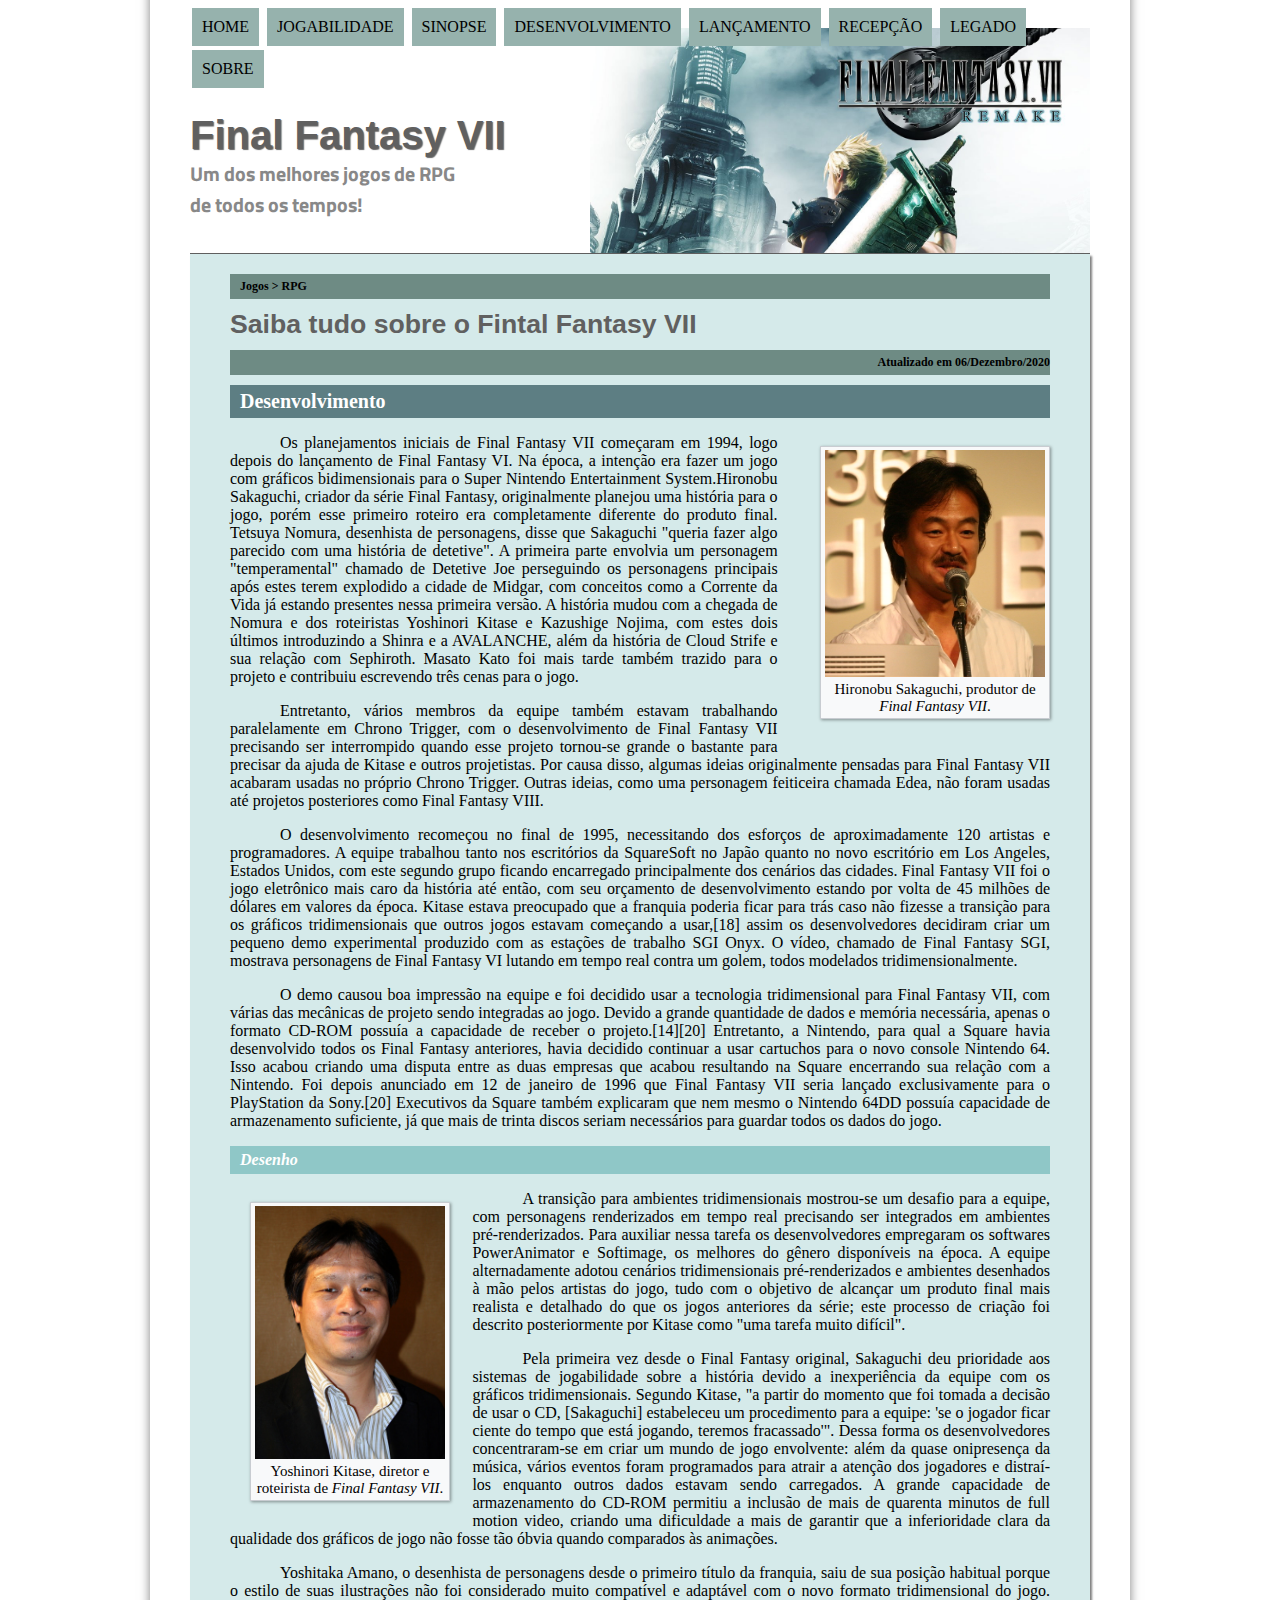
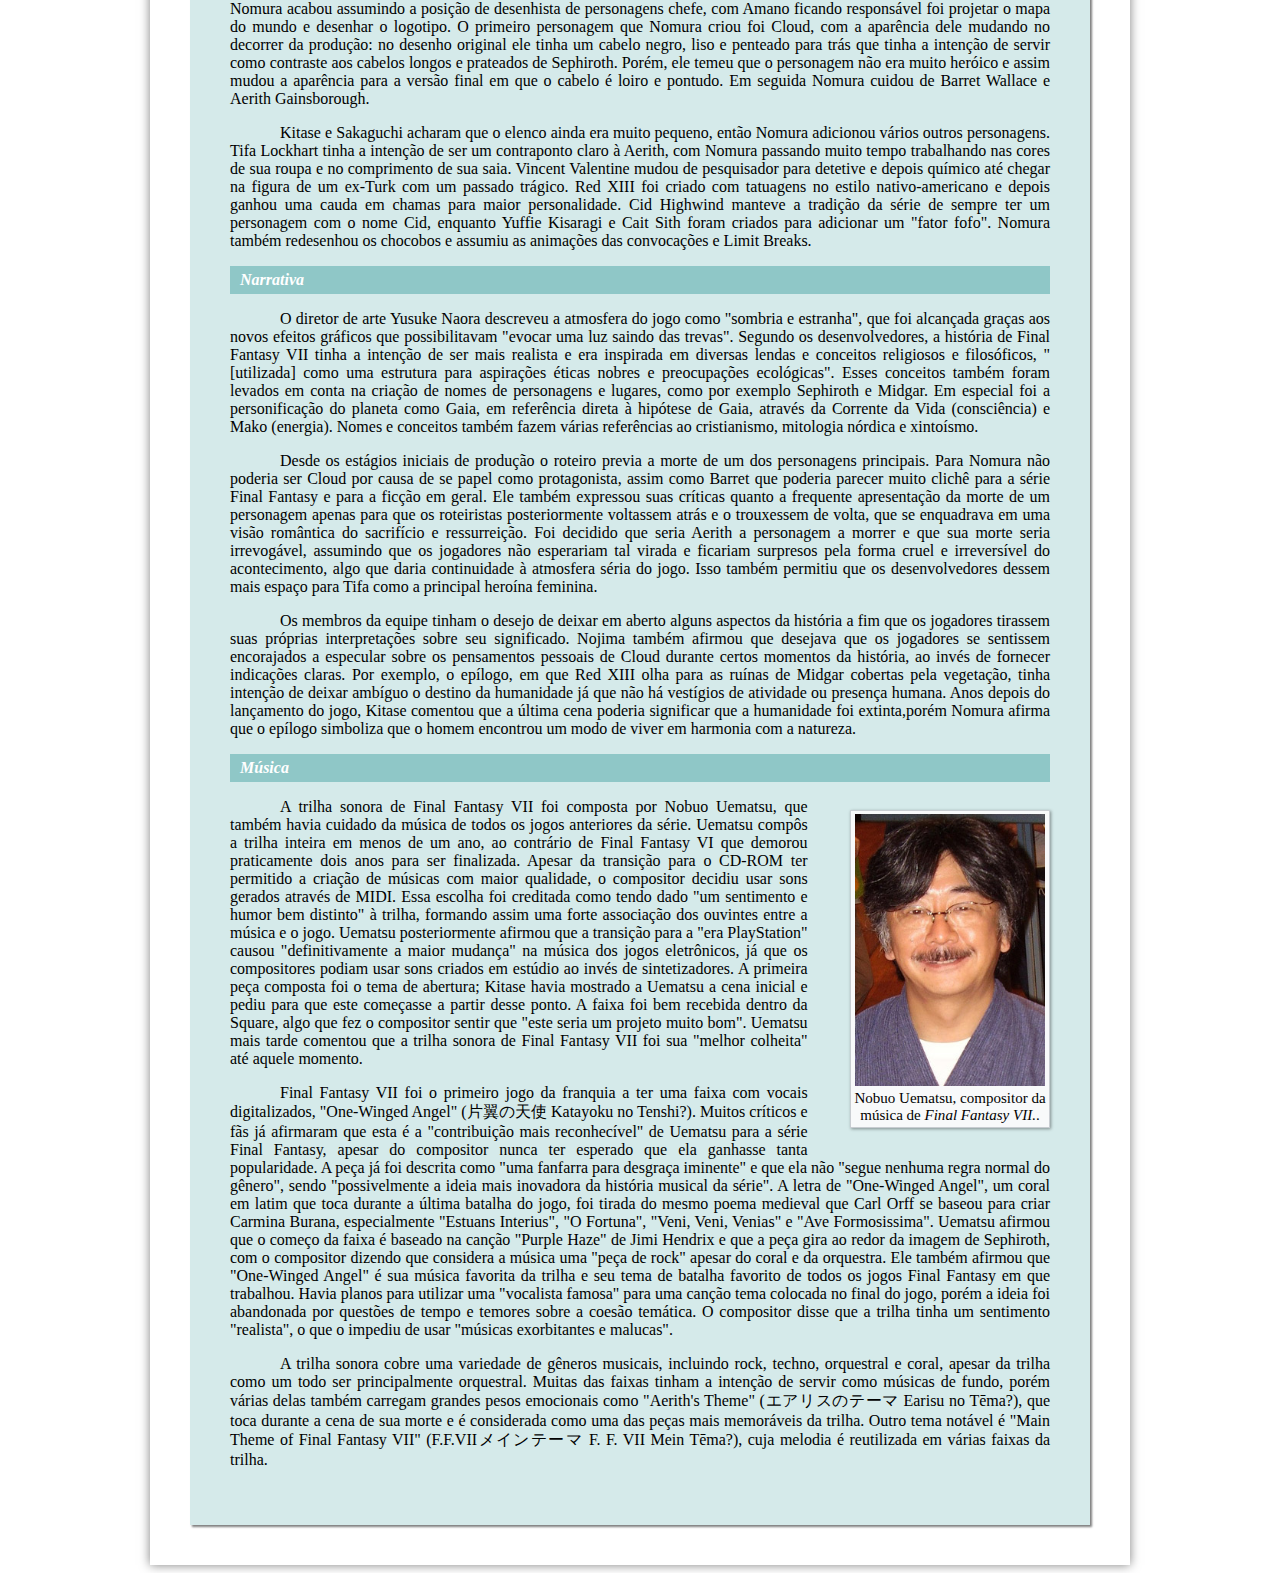
==== desenvolvimento.html @ 13b203be "Alterando nome de pastas" ====
<!DOCTYPE html>
<html lang="pt-br">
<head>
    <meta charset="UTF-8">
    <title>Desenvolvimento</title>
    <link rel="stylesheet" href="css/estilo.css" />
</head>

<body>
    <div id="interface">
        <form class="titulo" style="background-image: url('images/ff7-remake.jpg');">
            <header id="cabecalho">

                <hgroup>
                    <h1>Final Fantasy VII </h1>
                    <h2>Um dos melhores jogos de RPG <br>de todos os tempos!</h2>
                </hgroup>


                <nav id="menu">
                    <h1 id="menu-principal">Menu Principal</h1>

                    <ul type="disc">
                        <li><a href="index.html">Home</a></li>
                        <li><a href="jogabilidade.html">Jogabilidade</a></li>
                        <li><a href="sinopse.html">Sinopse</a></li>
                        <li><a href="desenvolvimento.html">Desenvolvimento</a></li>
                        <li><a href="lancamento.html">Lançamento</a></li>
                        <li><a href="recepcao.html">Recepção</a></li>
                        <li><a href="legado.html">Legado</a></li>
                        <li><a href="sobre.html">Sobre</a></li>
                      
                    </ul>

                </nav>

            </header>
        </form>
        <section>
            <article id="noticia-principal">
                <header id="cabecalho-artigo">
                    <hgroup>
                        <h3>Jogos > RPG</h3><!--  &nbsp; non-breaking space -> espaço sem quebra -->
                        <h1>Saiba tudo sobre o Fintal Fantasy VII</h1>

                        <h3 class="direita">Atualizado em 06/Dezembro/2020</h3>
                    </hgroup>
                </header>
                <form>
                    <h2>Desenvolvimento</h2>
                    <div class="thumb tright">
                        <div class="thumbinner" style="width:222px;">
                            <img alt="" src="images/1024px-Hironobu_Sakaguchi_-_Tokyo_Game_Show_2006.jpg" decoding="async" width="220" height="227" class="thumbimage">
                            <div class="thumbcaption">
                                Hironobu Sakaguchi, produtor de <i>Final Fantasy VII</i>.
                            </div>
                        </div>
                    </div>
                    <p>Os planejamentos iniciais de Final Fantasy VII começaram em 1994, logo depois do lançamento de Final Fantasy VI. Na época, a intenção era fazer um jogo com gráficos bidimensionais para o Super Nintendo Entertainment System.Hironobu Sakaguchi, criador da série Final Fantasy, originalmente planejou uma história para o jogo, porém esse primeiro roteiro era completamente diferente do produto final. Tetsuya Nomura, desenhista de personagens, disse que Sakaguchi "queria fazer algo parecido com uma história de detetive". A primeira parte envolvia um personagem "temperamental" chamado de Detetive Joe perseguindo os personagens principais após estes terem explodido a cidade de Midgar, com conceitos como a Corrente da Vida já estando presentes nessa primeira versão. A história mudou com a chegada de Nomura e dos roteiristas Yoshinori Kitase e Kazushige Nojima, com estes dois últimos introduzindo a Shinra e a AVALANCHE, além da história de Cloud Strife e sua relação com Sephiroth. Masato Kato foi mais tarde também trazido para o projeto e contribuiu escrevendo três cenas para o jogo.</p>

                    <p>Entretanto, vários membros da equipe também estavam trabalhando paralelamente em Chrono Trigger, com o desenvolvimento de Final Fantasy VII precisando ser interrompido quando esse projeto tornou-se grande o bastante para precisar da ajuda de Kitase e outros projetistas. Por causa disso, algumas ideias originalmente pensadas para Final Fantasy VII acabaram usadas no próprio Chrono Trigger. Outras ideias, como uma personagem feiticeira chamada Edea, não foram usadas até projetos posteriores como Final Fantasy VIII.</p>

                    <p>O desenvolvimento recomeçou no final de 1995, necessitando dos esforços de aproximadamente 120 artistas e programadores. A equipe trabalhou tanto nos escritórios da SquareSoft no Japão quanto no novo escritório em Los Angeles, Estados Unidos, com este segundo grupo ficando encarregado principalmente dos cenários das cidades. Final Fantasy VII foi o jogo eletrônico mais caro da história até então, com seu orçamento de desenvolvimento estando por volta de 45 milhões de dólares em valores da época. Kitase estava preocupado que a franquia poderia ficar para trás caso não fizesse a transição para os gráficos tridimensionais que outros jogos estavam começando a usar,[18] assim os desenvolvedores decidiram criar um pequeno demo experimental produzido com as estações de trabalho SGI Onyx. O vídeo, chamado de Final Fantasy SGI, mostrava personagens de Final Fantasy VI lutando em tempo real contra um golem, todos modelados tridimensionalmente.</p>
                    <p>O demo causou boa impressão na equipe e foi decidido usar a tecnologia tridimensional para Final Fantasy VII, com várias das mecânicas de projeto sendo integradas ao jogo. Devido a grande quantidade de dados e memória necessária, apenas o formato CD-ROM possuía a capacidade de receber o projeto.[14][20] Entretanto, a Nintendo, para qual a Square havia desenvolvido todos os Final Fantasy anteriores, havia decidido continuar a usar cartuchos para o novo console Nintendo 64. Isso acabou criando uma disputa entre as duas empresas que acabou resultando na Square encerrando sua relação com a Nintendo. Foi depois anunciado em 12 de janeiro de 1996 que Final Fantasy VII seria lançado exclusivamente para o PlayStation da Sony.[20] Executivos da Square também explicaram que nem mesmo o Nintendo 64DD possuía capacidade de armazenamento suficiente, já que mais de trinta discos seriam necessários para guardar todos os dados do jogo.</p>
                    <h3>Desenho</h3>
                    <div class="thumb tleft">
                        <div class="thumbinner" style="width:192px;"><img alt="" src="images/800px-Square-enix_dissidia_yoshinori-kitase.jpg" width="190" height="253" class="thumbimage" data-file-width="2087" data-file-height="2779">
                            <div class="thumbcaption">
                                Yoshinori Kitase, diretor e roteirista de <i>Final Fantasy VII</i>.
                            </div>
                        </div>
                    </div>
                    <p>A transição para ambientes tridimensionais mostrou-se um desafio para a equipe, com personagens renderizados em tempo real precisando ser integrados em ambientes pré-renderizados. Para auxiliar nessa tarefa os desenvolvedores empregaram os softwares PowerAnimator e Softimage, os melhores do gênero disponíveis na época. A equipe alternadamente adotou cenários tridimensionais pré-renderizados e ambientes desenhados à mão pelos artistas do jogo, tudo com o objetivo de alcançar um produto final mais realista e detalhado do que os jogos anteriores da série; este processo de criação foi descrito posteriormente por Kitase como "uma tarefa muito difícil".</p>

                    <p>Pela primeira vez desde o Final Fantasy original, Sakaguchi deu prioridade aos sistemas de jogabilidade sobre a história devido a inexperiência da equipe com os gráficos tridimensionais. Segundo Kitase, "a partir do momento que foi tomada a decisão de usar o CD, [Sakaguchi] estabeleceu um procedimento para a equipe: 'se o jogador ficar ciente do tempo que está jogando, teremos fracassado'". Dessa forma os desenvolvedores concentraram-se em criar um mundo de jogo envolvente: além da quase onipresença da música, vários eventos foram programados para atrair a atenção dos jogadores e distraí-los enquanto outros dados estavam sendo carregados. A grande capacidade de armazenamento do CD-ROM permitiu a inclusão de mais de quarenta minutos de full motion video, criando uma dificuldade a mais de garantir que a inferioridade clara da qualidade dos gráficos de jogo não fosse tão óbvia quando comparados às animações.</p>

                    <p>Yoshitaka Amano, o desenhista de personagens desde o primeiro título da franquia, saiu de sua posição habitual porque o estilo de suas ilustrações não foi considerado muito compatível e adaptável com o novo formato tridimensional do jogo. Nomura acabou assumindo a posição de desenhista de personagens chefe, com Amano ficando responsável foi projetar o mapa do mundo e desenhar o logotipo. O primeiro personagem que Nomura criou foi Cloud, com a aparência dele mudando no decorrer da produção: no desenho original ele tinha um cabelo negro, liso e penteado para trás que tinha a intenção de servir como contraste aos cabelos longos e prateados de Sephiroth. Porém, ele temeu que o personagem não era muito heróico e assim mudou a aparência para a versão final em que o cabelo é loiro e pontudo. Em seguida Nomura cuidou de Barret Wallace e Aerith Gainsborough.</p>

                    <p>Kitase e Sakaguchi acharam que o elenco ainda era muito pequeno, então Nomura adicionou vários outros personagens. Tifa Lockhart tinha a intenção de ser um contraponto claro à Aerith, com Nomura passando muito tempo trabalhando nas cores de sua roupa e no comprimento de sua saia. Vincent Valentine mudou de pesquisador para detetive e depois químico até chegar na figura de um ex-Turk com um passado trágico. Red XIII foi criado com tatuagens no estilo nativo-americano e depois ganhou uma cauda em chamas para maior personalidade. Cid Highwind manteve a tradição da série de sempre ter um personagem com o nome Cid, enquanto Yuffie Kisaragi e Cait Sith foram criados para adicionar um "fator fofo". Nomura também redesenhou os chocobos e assumiu as animações das convocações e Limit Breaks.</p>
                    <h3>Narrativa</h3>
                    <p>O diretor de arte Yusuke Naora descreveu a atmosfera do jogo como "sombria e estranha", que foi alcançada graças aos novos efeitos gráficos que possibilitavam "evocar uma luz saindo das trevas". Segundo os desenvolvedores, a história de Final Fantasy VII tinha a intenção de ser mais realista e era inspirada em diversas lendas e conceitos religiosos e filosóficos, "[utilizada] como uma estrutura para aspirações éticas nobres e preocupações ecológicas". Esses conceitos também foram levados em conta na criação de nomes de personagens e lugares, como por exemplo Sephiroth e Midgar. Em especial foi a personificação do planeta como Gaia, em referência direta à hipótese de Gaia, através da Corrente da Vida (consciência) e Mako (energia). Nomes e conceitos também fazem várias referências ao cristianismo, mitologia nórdica e xintoísmo.
                    </p>
                    <p>Desde os estágios iniciais de produção o roteiro previa a morte de um dos personagens principais. Para Nomura não poderia ser Cloud por causa de se papel como protagonista, assim como Barret que poderia parecer muito clichê para a série Final Fantasy e para a ficção em geral. Ele também expressou suas críticas quanto a frequente apresentação da morte de um personagem apenas para que os roteiristas posteriormente voltassem atrás e o trouxessem de volta, que se enquadrava em uma visão romântica do sacrifício e ressurreição. Foi decidido que seria Aerith a personagem a morrer e que sua morte seria irrevogável, assumindo que os jogadores não esperariam tal virada e ficariam surpresos pela forma cruel e irreversível do acontecimento, algo que daria continuidade à atmosfera séria do jogo. Isso também permitiu que os desenvolvedores dessem mais espaço para Tifa como a principal heroína feminina.</p>

                    <p>Os membros da equipe tinham o desejo de deixar em aberto alguns aspectos da história a fim que os jogadores tirassem suas próprias interpretações sobre seu significado. Nojima também afirmou que desejava que os jogadores se sentissem encorajados a especular sobre os pensamentos pessoais de Cloud durante certos momentos da história, ao invés de fornecer indicações claras. Por exemplo, o epílogo, em que Red XIII olha para as ruínas de Midgar cobertas pela vegetação, tinha intenção de deixar ambíguo o destino da humanidade já que não há vestígios de atividade ou presença humana. Anos depois do lançamento do jogo, Kitase comentou que a última cena poderia significar que a humanidade foi extinta,porém Nomura afirma que o epílogo simboliza que o homem encontrou um modo de viver em harmonia com a natureza.</p>
                    <h3>Música</h3>
                    <div class="thumb tright">
                        <div class="thumbinner" style="width:192px;">
                            <img alt="" src="images/Nobuo_Uematsu.jpg" decoding="async" width="190" height="272" class="thumbimage">
                            <div class="thumbcaption">
                                Nobuo Uematsu, compositor da música de <i>Final Fantasy VII.</i>.
                            </div>
                        </div>
                    </div>
                    <p>A trilha sonora de Final Fantasy VII foi composta por Nobuo Uematsu, que também havia cuidado da música de todos os jogos anteriores da série. Uematsu compôs a trilha inteira em menos de um ano, ao contrário de Final Fantasy VI que demorou praticamente dois anos para ser finalizada. Apesar da transição para o CD-ROM ter permitido a criação de músicas com maior qualidade, o compositor decidiu usar sons gerados através de MIDI. Essa escolha foi creditada como tendo dado "um sentimento e humor bem distinto" à trilha, formando assim uma forte associação dos ouvintes entre a música e o jogo. Uematsu posteriormente afirmou que a transição para a "era PlayStation" causou "definitivamente a maior mudança" na música dos jogos eletrônicos, já que os compositores podiam usar sons criados em estúdio ao invés de sintetizadores. A primeira peça composta foi o tema de abertura; Kitase havia mostrado a Uematsu a cena inicial e pediu para que este começasse a partir desse ponto. A faixa foi bem recebida dentro da Square, algo que fez o compositor sentir que "este seria um projeto muito bom". Uematsu mais tarde comentou que a trilha sonora de Final Fantasy VII foi sua "melhor colheita" até aquele momento.</p>

                    <p>Final Fantasy VII foi o primeiro jogo da franquia a ter uma faixa com vocais digitalizados, "One-Winged Angel" (片翼の天使 Katayoku no Tenshi?). Muitos críticos e fãs já afirmaram que esta é a "contribuição mais reconhecível" de Uematsu para a série Final Fantasy, apesar do compositor nunca ter esperado que ela ganhasse tanta popularidade. A peça já foi descrita como "uma fanfarra para desgraça iminente" e que ela não "segue nenhuma regra normal do gênero", sendo "possivelmente a ideia mais inovadora da história musical da série". A letra de "One-Winged Angel", um coral em latim que toca durante a última batalha do jogo, foi tirada do mesmo poema medieval que Carl Orff se baseou para criar Carmina Burana, especialmente "Estuans Interius", "O Fortuna", "Veni, Veni, Venias" e "Ave Formosissima". Uematsu afirmou que o começo da faixa é baseado na canção "Purple Haze" de Jimi Hendrix e que a peça gira ao redor da imagem de Sephiroth, com o compositor dizendo que considera a música uma "peça de rock" apesar do coral e da orquestra. Ele também afirmou que "One-Winged Angel" é sua música favorita da trilha e seu tema de batalha favorito de todos os jogos Final Fantasy em que trabalhou. Havia planos para utilizar uma "vocalista famosa" para uma canção tema colocada no final do jogo, porém a ideia foi abandonada por questões de tempo e temores sobre a coesão temática. O compositor disse que a trilha tinha um sentimento "realista", o que o impediu de usar "músicas exorbitantes e malucas".</p>

                    <p>A trilha sonora cobre uma variedade de gêneros musicais, incluindo rock, techno, orquestral e coral, apesar da trilha como um todo ser principalmente orquestral. Muitas das faixas tinham a intenção de servir como músicas de fundo, porém várias delas também carregam grandes pesos emocionais como "Aerith's Theme" (エアリスのテーマ Earisu no Tēma?), que toca durante a cena de sua morte e é considerada como uma das peças mais memoráveis da trilha. Outro tema notável é "Main Theme of Final Fantasy VII" (F.F.VIIメインテーマ F. F. VII Mein Tēma?), cuja melodia é reutilizada em várias faixas da trilha.</p>
                    

                </form>
            </article>

        </section>
    </div>

</body></html>
---- css/estilo.css ----
@charset "UTF-8";
@import url('https://fonts.googleapis.com/css2?family=Titillium+Web&display=swap');

@font-face {
    font-family: 'FonteLogo';
    src: url("../_fonts/bubblegum-sans-regular.otf");
}

@font-face {
    font-family: 'Calibri';
    src: url('fonts/Calibri.eot');
}



.titulo
{
    background-image: url('images/ff7-remake.jpg');
    background-repeat: no-repeat;
    background-position: right;
    
    background-size: 500px;
    padding: 10px 0px 0px 0px;
   
    
}


section {
    display: block;

    float: center;
    background-color: rgba(209, 232, 232, 0.92);

    box-shadow: 2px 2px 2px rgba(0, 0, 0, .5);
    /*bordas sombreadas*/
    padding: 10px 40px 40px 40px;
}

div#interface {
    width: 900px;
    background-color: #ffffff;
    /* cima direita baixo esquerda*/
    margin: -20px auto 0px auto;
    /* Sombra em volta do objeto: deslocamento lateral, delocamento vertical, espalhamento da sombra, e a cor da sombra*/
    box-shadow: 0px 0px 10px rgba(0, 0, 0, .5);
    padding: 40px;
}

p {
    text-align: justify;
    text-indent: 50px;
}

a

/*link*/
    {
    color: #606060;
    text-decoration: none;
    /*tira o sublinhado do link*/
}

a:hover {
    text-decoration: underline;
}


header#cabecalho {
    /* colocando uma linha de divisão: largura, cor da borda, formato da borda*/
    border-bottom: 1px #606060 solid;
    height: 150px;
    /*deslocamento lateral e o segundo: deslocamento vertical*/
    
}

header#cabecalho h1 {
    font-family: FonteLogo, sans-serif;
    font-size: 30pt;
    color: #606060;
    text-shadow: 1px 1px 1px rgba(0, 0, 0, .6);
    padding: 10px 0px 0px 0px;
    /* para ajustar só a margem de baixo*/
    margin-bottom: 0px;
    margin-top: 65px;
}

header#cabecalho h2 {
    font-family: 'Titillium Web', sans-serif;
    color: #888888;
    font-size: 15pt;
    padding: 0px;
    margin-top: 0px;
}

/* Fromatação de imagens com legendas */

figure.foto-legenda {
    position: relative;
    border: 8px solid white;
    box-shadow: 1px 1px 4px black;
}

figure.foto-legenda img {
    width: 100%;
    height: 100%;
}

figure.foto-legenda figcaption {
    opacity: 0;
    position: absolute;
    top: 0px;
    background-color: rgba(0, 0, 0, .4);
    color: white;
    width: 100%;
    height: 100%;
    padding: 10px;
    box-sizing: border-box;
    transition: opacity 1s;
}



/*Formatação do Menu */

#menu {
    display: block;
    
    
}

#menu ul {
    list-style: none;
    text-transform: uppercase;
    position: absolute;

    /*posição absoluta posso colocar em qualquer parte do site. posição relativa posso posicionar somente em relação ao container.
    top: -260px;
    left: 350px;*/
    top: -15px;
/*    left: 465px;*/
    padding: 5px 0px 0px 0px;
    width: 900px;
}

#menu li {
    display: inline-block;

    background-color: #96b2ad;
    padding: 10px;
    margin: 2px;
    transition: background-color 1s;
}

#menu li:hover {
    background-color: #35413f;
}

/*para links a de âncora*/
#menu a {
    color: #000000;
    text-decoration: none;
}

#menu a:hover {
    color: #ffffff;
}

#menu h1#menu-principal {
    display: none;
}

section#corpo {
    display: block;
    width: 500px;
    float: left;
    border-right: 1px solid #606060;
    padding-right: 15px;
}

article#noticia-principal h2 {
    font-size: 15pt;
    color: #ffffff;
    background-color: #5d7e83;
    padding: 5px 0px 5px 10px;
    margin: 10px 0px 10px 0px;
}


article#noticia-principal #cabecalho-artigo h3 {
    font-size: 9pt;
    
    color: #000000;
    background-color: #6e8b84;
    padding: 5px 0px 5px 10px;
    margin: 10px 0px 10px 0px;
}



article#noticia-principal div.thumbinner {
    border: 1px solid #c8ccd1;
    padding: 3px;
    background-color: #f8f9fa;
    font-size: 94%;
    text-align: center;
    overflow: hidden;
    position: center;
    margin: 10px 0px 10px 20px;
    width: 762px;

    float: center;

    box-shadow: 1px 1px 3px rgba(0, 0, 0, .4);

    transition: all .3s ease-in;

}
div.tright {
    border: none;
    margin: 0.5em 0 0.8em 1.4em;
    clear: right;
    float: right;
}
div.thumb {
    border: none;
    width: auto;
    background-color:
}

div.tleft {
    border: none;
    margin: 0.5em 1.4em 0.8em 0;
    float: left;
    clear: left;
}



header#cabecalho-artigo h1 {
    font-family: 'FonteLogo', sans-serif;
    font-size: 20pt;
    color: #606060;
    margin-bottom: 0px;
    margin-top: 0px;
}

/*
header#cabecalho-artigo h2 {
    font-family: 'Calibri';
    font-size: 13pt;
    color: #cecece;
    background: #ffffff;
    margin: 0px;
}
*/

/*
header#cabecalho-artigo h3 {
    font-size: 12px;
    color: #606060;
}
*/

.direita {
    text-align: right;
}


footer#rodape {
    clear: both;
    border-top: 1px solid #606060;


}

footer#rodape p {
    text-align: center;
}

.point {
    width: 20px;
    height: 20px;
}


form h3{
        font-size: 12pt;
    color: #ffffff;
    background-color: #8fc7c7;
    padding: 5px 0px 5px 10px;
    margin: 10px 0px 10px 0px;
    font-style: italic
}
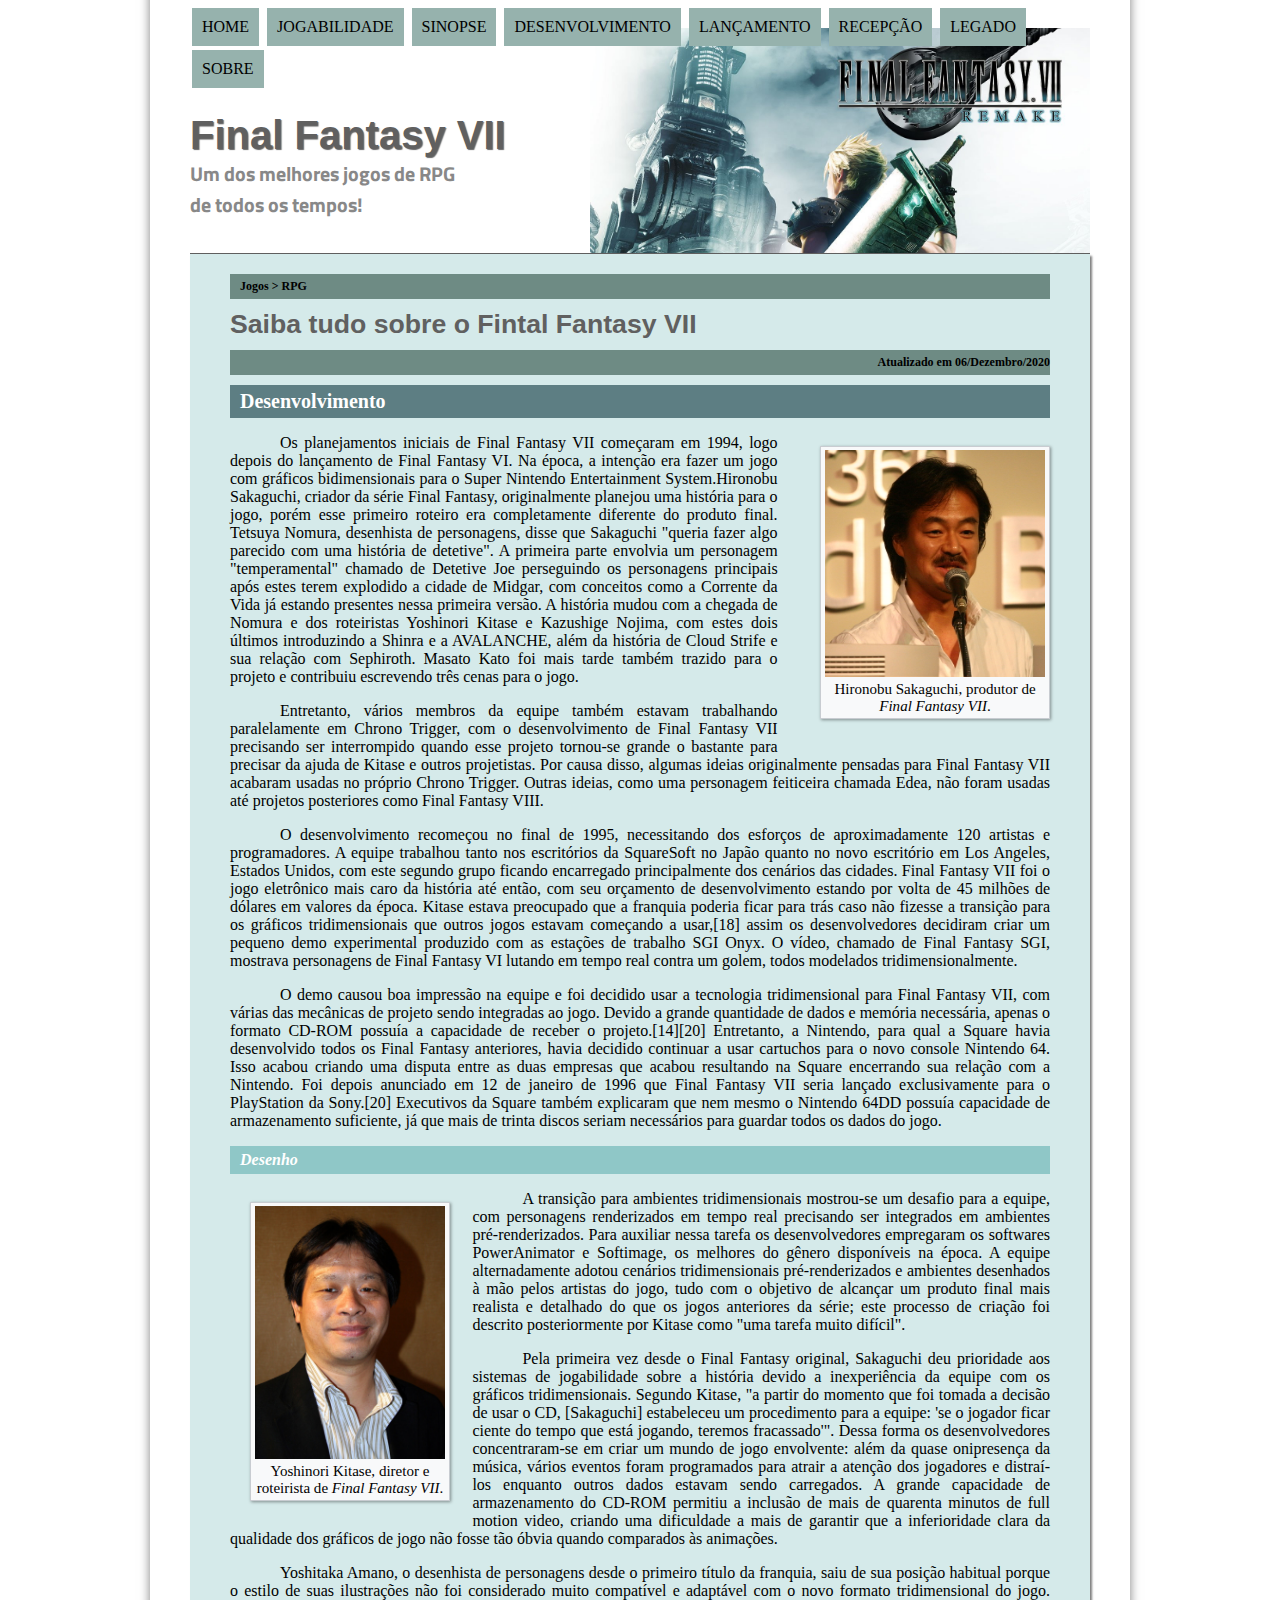
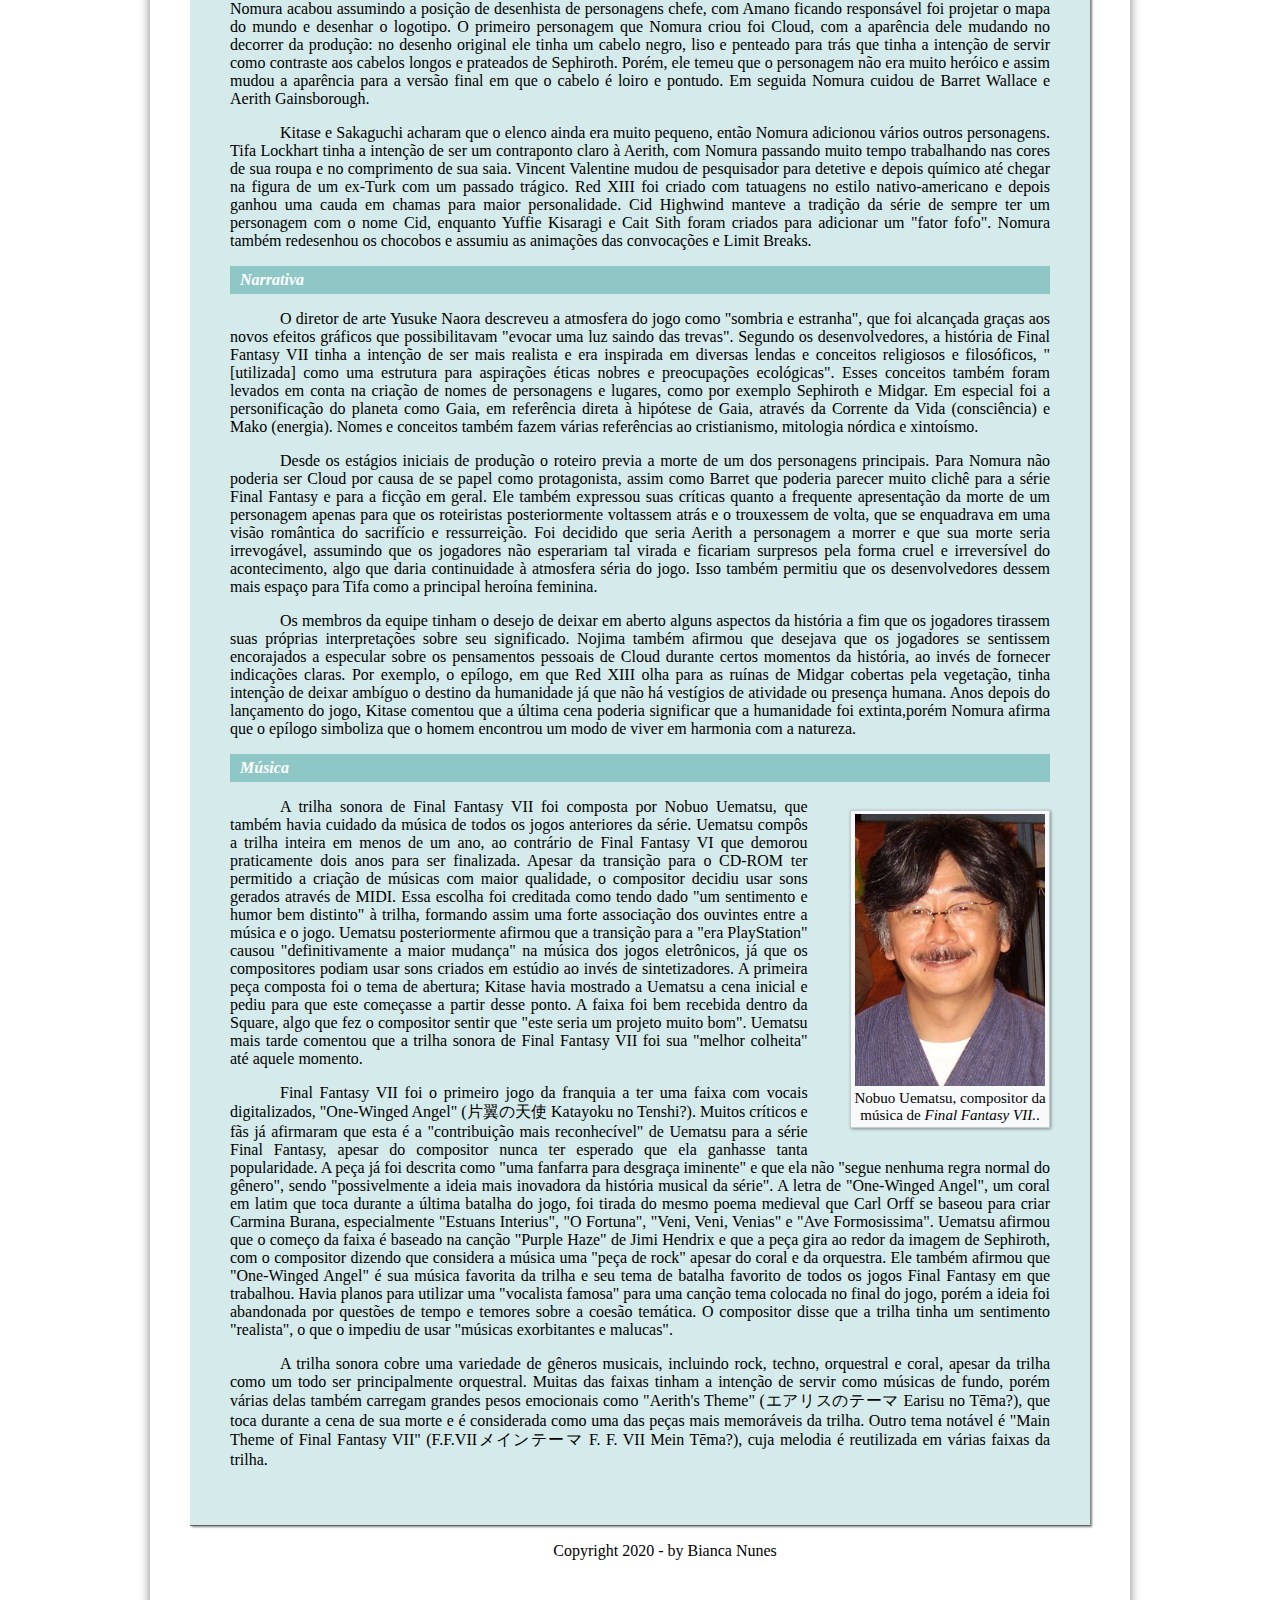
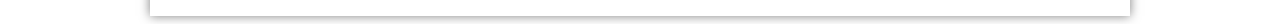
==== commit ed0bbaf0: "Update" ====
--- a/desenvolvimento.html
+++ b/desenvolvimento.html
@@ -29,7 +29,7 @@
                         <li><a href="recepcao.html">Recepção</a></li>
                         <li><a href="legado.html">Legado</a></li>
                         <li><a href="sobre.html">Sobre</a></li>
-                      
+
                     </ul>
 
                 </nav>
@@ -97,12 +97,16 @@
                     <p>Final Fantasy VII foi o primeiro jogo da franquia a ter uma faixa com vocais digitalizados, "One-Winged Angel" (片翼の天使 Katayoku no Tenshi?). Muitos críticos e fãs já afirmaram que esta é a "contribuição mais reconhecível" de Uematsu para a série Final Fantasy, apesar do compositor nunca ter esperado que ela ganhasse tanta popularidade. A peça já foi descrita como "uma fanfarra para desgraça iminente" e que ela não "segue nenhuma regra normal do gênero", sendo "possivelmente a ideia mais inovadora da história musical da série". A letra de "One-Winged Angel", um coral em latim que toca durante a última batalha do jogo, foi tirada do mesmo poema medieval que Carl Orff se baseou para criar Carmina Burana, especialmente "Estuans Interius", "O Fortuna", "Veni, Veni, Venias" e "Ave Formosissima". Uematsu afirmou que o começo da faixa é baseado na canção "Purple Haze" de Jimi Hendrix e que a peça gira ao redor da imagem de Sephiroth, com o compositor dizendo que considera a música uma "peça de rock" apesar do coral e da orquestra. Ele também afirmou que "One-Winged Angel" é sua música favorita da trilha e seu tema de batalha favorito de todos os jogos Final Fantasy em que trabalhou. Havia planos para utilizar uma "vocalista famosa" para uma canção tema colocada no final do jogo, porém a ideia foi abandonada por questões de tempo e temores sobre a coesão temática. O compositor disse que a trilha tinha um sentimento "realista", o que o impediu de usar "músicas exorbitantes e malucas".</p>
 
                     <p>A trilha sonora cobre uma variedade de gêneros musicais, incluindo rock, techno, orquestral e coral, apesar da trilha como um todo ser principalmente orquestral. Muitas das faixas tinham a intenção de servir como músicas de fundo, porém várias delas também carregam grandes pesos emocionais como "Aerith's Theme" (エアリスのテーマ Earisu no Tēma?), que toca durante a cena de sua morte e é considerada como uma das peças mais memoráveis da trilha. Outro tema notável é "Main Theme of Final Fantasy VII" (F.F.VIIメインテーマ F. F. VII Mein Tēma?), cuja melodia é reutilizada em várias faixas da trilha.</p>
-                    
+
 
                 </form>
             </article>
 
         </section>
+
+        <footer id="rodape">
+            <p>Copyright 2020 - by Bianca Nunes</p>
+        </footer>
     </div>
 
 </body></html>